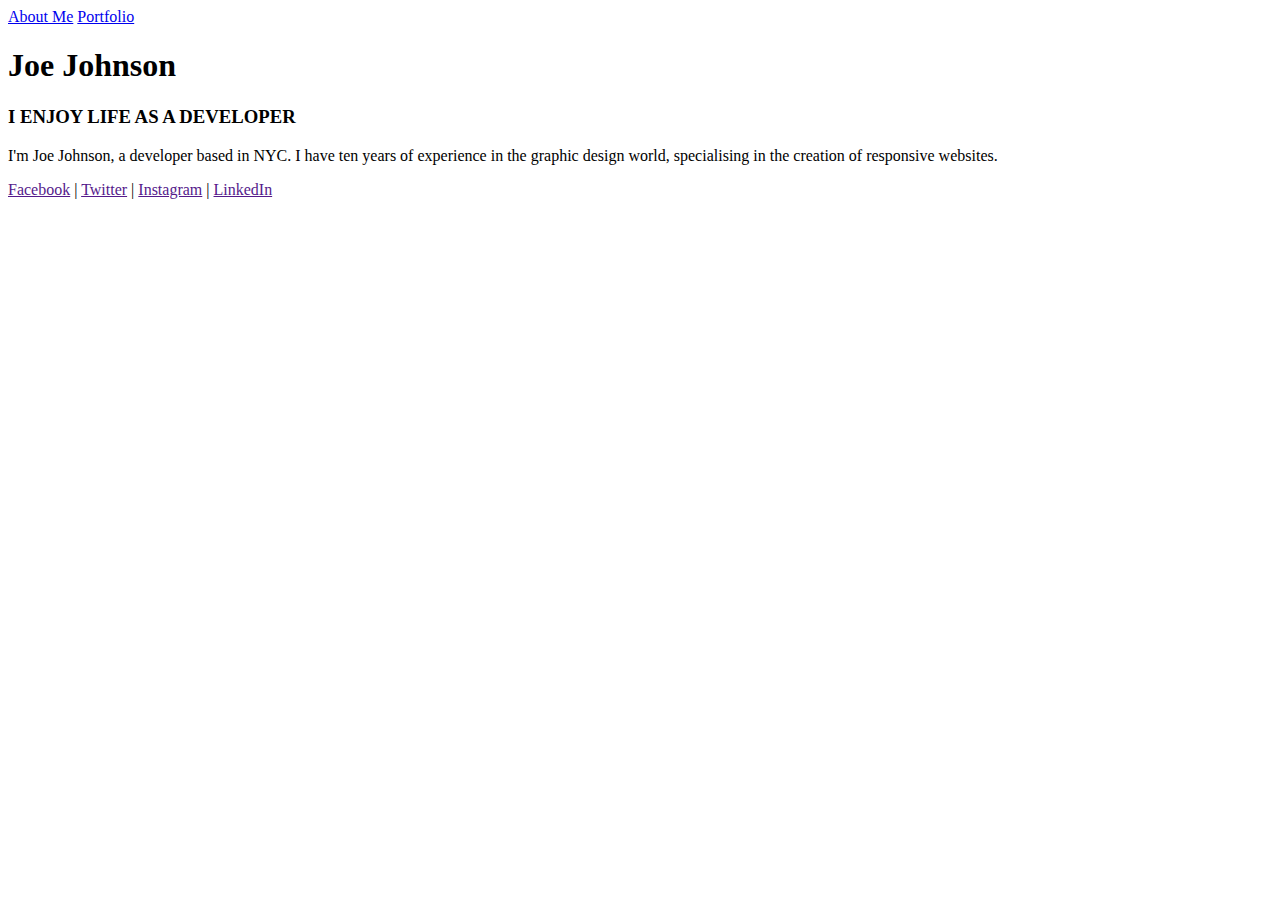
==== GA-FEWD10-L2-A1/index.html @ bc5195f3 "Initial-Set-Up" ====
<!DOCTYPE>
<html>
	<head>
		<meta charset="utf-8">
		<title>Joe Johnson</title>
		<link rel="stylesheet" href="style.css">
	</head>
	<body>
        <nav>
            <a href="default.asp">About Me</a>
            <a href="portfolio.asp">Portfolio</a>
        </nav>
    
        <h1>Joe Johnson</h1>
        
        <h3>I ENJOY LIFE AS A DEVELOPER</h3>
        
        <p>I'm Joe Johnson, a developer based in NYC. I have ten years of experience in the graphic design world, specialising in the creation of responsive websites.</p>
        
        <p><a href="">Facebook</a> | <a href="">Twitter</a> | <a href="">Instagram</a> | <a href="">LinkedIn</a></p>
        
    </body>
</html>
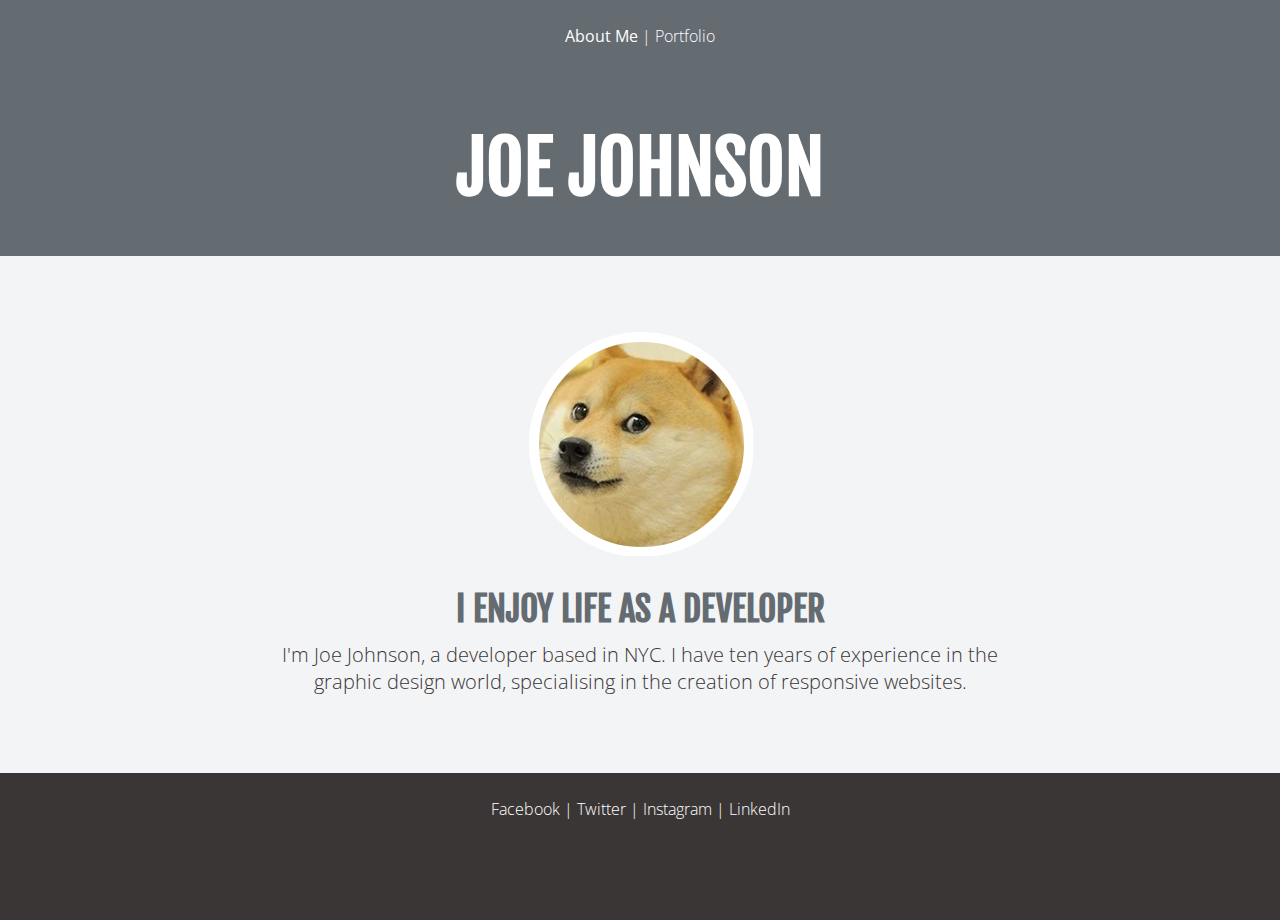
==== commit c813e31b: "Final-Submission" ====
--- a/GA-FEWD10-L2-A1/index.html
+++ b/GA-FEWD10-L2-A1/index.html
@@ -1,23 +1,43 @@
-<!DOCTYPE>
+<!DOCTYPE html>
 <html>
 	<head>
 		<meta charset="utf-8">
-		<title>Joe Johnson</title>
+		<title>Joe Johnson | About Me</title>
 		<link rel="stylesheet" href="style.css">
 	</head>
 	<body>
-        <nav>
-            <a href="default.asp">About Me</a>
-            <a href="portfolio.asp">Portfolio</a>
-        </nav>
-    
-        <h1>Joe Johnson</h1>
         
-        <h3>I ENJOY LIFE AS A DEVELOPER</h3>
+        <div id="section1">
+            <nav>
+                <a href="index.html"><b>About Me</b></a>
+                |
+                <a href="portfolio.html">Portfolio</a>
+            </nav>
+
+            <h1>JOE JOHNSON</h1>
+            
+            <br>
+        </div>
         
-        <p>I'm Joe Johnson, a developer based in NYC. I have ten years of experience in the graphic design world, specialising in the creation of responsive websites.</p>
-        
-        <p><a href="">Facebook</a> | <a href="">Twitter</a> | <a href="">Instagram</a> | <a href="">LinkedIn</a></p>
+        <div id="section2">
+            <p><img src="images/doge_profileimage.png" alt="joe johnson"/></p>
+
+            <h2>I ENJOY LIFE AS A DEVELOPER</h2>
+
+            <p>I'm Joe Johnson, a developer based in NYC. I have ten years of experience in the graphic design world, specialising in the creation of responsive websites.</p>
+            
+            <br>
+        </div>
+
+        <div id="footer">
+            <a href="//Facebook.com">Facebook</a>
+            |
+            <a href="//Twitter.com">Twitter</a>
+            |
+            <a href="//Instagram.com">Instagram</a>
+            |
+            <a href="//Linkedin.com">LinkedIn</a>
+        </div>
         
     </body>
 </html>--- a/GA-FEWD10-L2-A1/style.css
+++ b/GA-FEWD10-L2-A1/style.css
@@ -0,0 +1,134 @@
+@import url(https://fonts.googleapis.com/css?family=Open+Sans:300,300italic,600,600italic);
+@import url(https://fonts.googleapis.com/css?family=Fjalla+One);
+
+body {
+    position: relative;
+    margin: 0px auto; 
+}
+
+nav {
+    text-align: center;
+    font-family: 'Open Sans', Helvetica, sans-serif; 
+    font-weight: 300;
+    font-size: 16px;
+    color: white; 
+    padding-top: 25px; 
+    padding-bottom: 25px; 
+}
+
+h1 {
+    text-align: center;
+    font-family: 'Fjalla One', Helvetica, sans-serif;
+    font-size: 72px; 
+    color: white;
+    margin-top: 50px;
+    margin-bottom: 0px;
+}
+
+h2 {
+    text-align: center;
+    font-family: 'Fjalla One', Helvetica, sans-serif;
+    font-size: 35px;
+    color: #646b71;
+    padding-top: 0px;
+    margin-top: 0px;
+    margin-bottom: 10px; 
+}
+
+h3 {
+    text-align: center;
+    font-family: 'Open Sans', Helvetica, sans-serif; 
+    font-weight: 600;
+    font-size: 20px;
+    color: #706a6a;
+    margin-top: 0px;
+    margin-bottom: 0px; 
+}
+
+h4 {
+    text-align: center;
+    font-family: 'Open Sans', Helvetica, sans-serif; 
+    font-weight: 300;
+    font-style: italic; 
+    font-size: 20px;
+    color: #3a3635;
+    margin-top: 0px;
+    margin-bottom: 10px;
+}
+
+p {
+    text-align: center;
+    font-family: 'Open Sans', Helvetica, sans-serif; 
+    font-weight: 300;
+    font-size: 20px;
+    color: #3a3635;
+    max-width: 784px;
+    position: relative; 
+    margin: 0px auto; 
+    margin-bottom: 10px;
+}
+
+ul {
+    list-style-position: inside;
+    text-align: center;
+    font-family: 'Open Sans', Helvetica, sans-serif; 
+    font-weight: 300;
+    font-size: 20px;
+    color: #3a3635;
+    margin-left: 116.556px;
+    margin-right: 116.556px;
+    margin-top: 0px;
+}
+
+img {
+    padding-top: 25px; 
+    padding-bottom: 15px;
+}
+
+hr {
+    width: 784px;
+    margin-top: 50px;
+    margin-bottom: 50px;
+    color: #3a3635;
+}
+
+a {
+    text-decoration: none;
+    color: white; 
+}
+
+#section1 {
+    position: relative;
+    margin: 0 auto;
+    padding-bottom: 25px;
+    background-color: #646b71;    
+}
+
+#section2 {
+    position: relative;
+    margin: 0 auto;
+    padding-top: 50px;
+    padding-bottom: 50px;
+    background-color: rgba(209,213,216,0.25);
+}
+
+#section3 {
+    position: relative;
+    margin: 0 auto;
+    padding-top: 50px;
+    padding-bottom: 50px;
+    background-color: white;
+}
+
+#footer {
+    position: relative;
+    margin: 0 auto;
+    text-align: center;
+    font-family: 'Open Sans', Helvetica, sans-serif; 
+    font-weight: 300;
+    font-size: 16px;
+    color: white;
+    padding-top: 25px;
+    padding-bottom: 100px; 
+    background-color: #3a3635;
+}